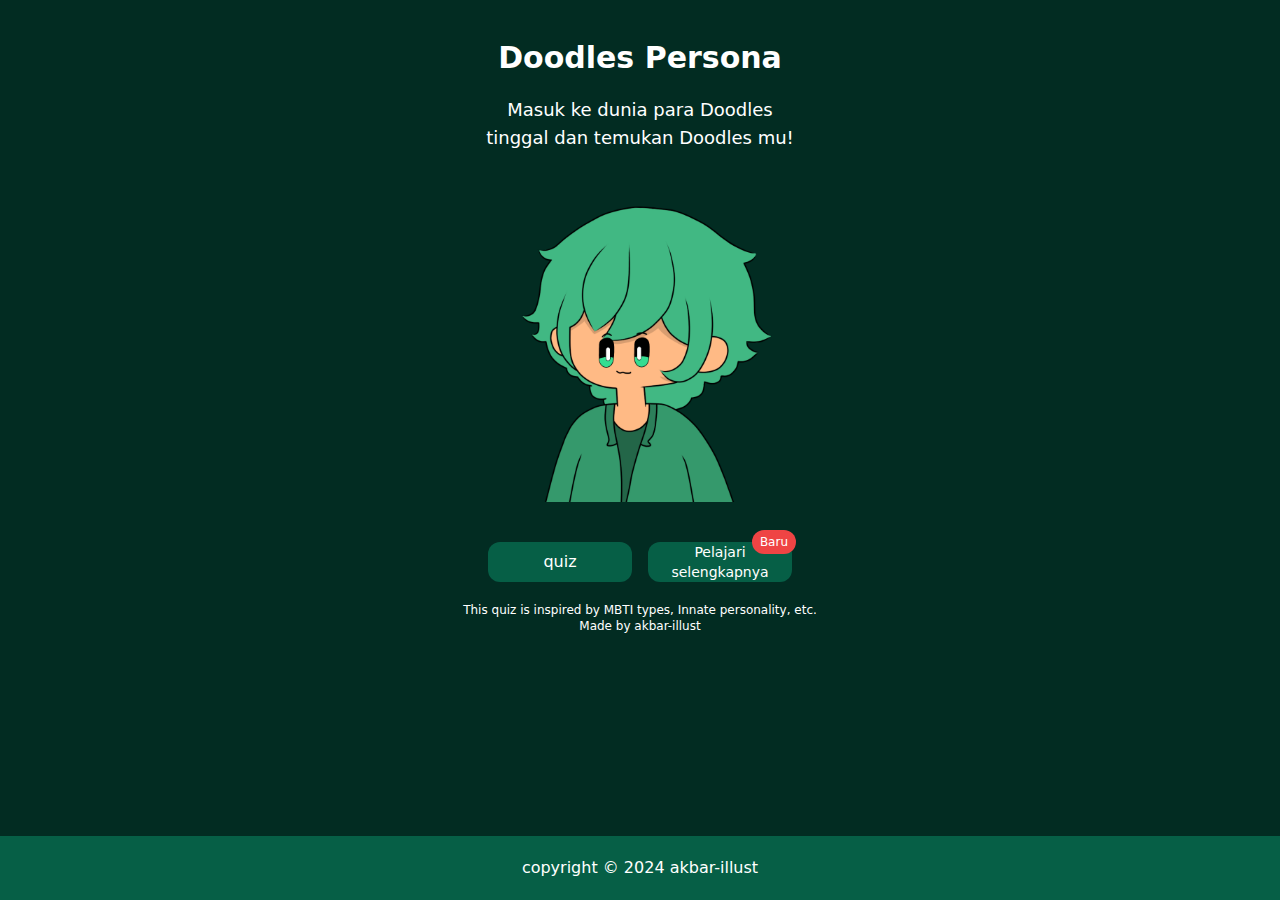
==== index.html @ e4b66b51 "resolved navbar bug" ====
<!DOCTYPE html>
<html lang="en">
<head>
    <meta charset="UTF-8">
    <meta name="viewport" content="width=device-width, initial-scale=1.0">
    <!-- <script src="https://cdn.tailwindcss.com"></script> -->
    <script src="cdn tailwind css 3.4.1.js"></script>
    <title>Doodles Persona</title>

    <style>
        .header {
            background: rgb(6, 95, 70);
            background: linear-gradient(180deg, rgba(6, 95, 70, 1) 0%, rgba(6, 89, 66, 1) 100%);
        }

        .badge {
            color: black;
            background-color: rgb(239 68 68);
            animation-name: badge;
            animation-duration: 1s;
            animation-timing-function: ease-in-out;
            animation-iteration-count: infinite;
            animation-direction: alternate;
        }

        @keyframes badge {
            from {
                color: rgb(248 250 252);
                background-color: rgb(239 68 68);
            } to {
                color: white;
                /* background-color: rgb(248 113 113); */
                background-color: rgb(220 38 38);
                /* background-color: rgb(185 28 28); */
                /* background-color: rgb(153 27 27); */
            }
        }

        /* For Smartphone-S */
        @media screen and (max-width: 320px) {
            .footer {
                font-size: 0.875rem;
                line-height: 1.25rem;
            }
        }
    </style>
</head>
<body class="bg-emerald-950">
    <div class="md:hidden">
        <nav class="bg-emerald-800 fixed top-0 w-full">
            <div class="container mx-auto px-4">
                <div class="flex items-center justify-between py-4">
                    <div class="text-white font-bold text-xl">Doodles Persona</div>
                    <div class="hidden md:flex space-x-4">
                        <a href="#" class="text-white p-2 rounded-xl hover:bg-emerald-900">Kuis</a>
                        <!-- Tambahkan lebih banyak menu di sini -->
                    </div>
                    <button onclick="toggleMenu()" class="md:hidden text-white">
                        <!-- <img src="icons/menu.png" width="20px" alt=""> -->
                        <img src="icons/Menu-Line-1--Streamline-Micro.svg" width="20px" alt="">
                    </button>
                </div>
            </div>
        </nav>
        <div id="mobile-menu" class="hidden absolute header w-full ps-1">
            <div>
                <ul>
                    <button class="my-3"><a href="personality.html" class="text-white p-3 hover:text-gray-300">Pelajari Selengkapnya</a>
                        <span class="badge absolute -ms-1 text-white text-xs rounded-full px-2 py-1">Baru</span>
                    </button>
                </ul>
            </div>
        </div>
    </div>

    <div class="text-white select-none">
        <!-- Content Start -->
        <div class="start-page mb-20" id="start-page">
            <div class="grid justify-center mt-10">
                <h1 class="hidden md:grid text-3xl text-white grid justify-center font-semibold">Doodles Persona</h1>
                <div class="grid justify-center mt-5">
                    <p class="text-md text-white text-center grid justify-center w-64 md:w-80 text-lg">Masuk ke dunia para Doodles tinggal dan temukan Doodles mu!</p>
                </div>
                <div class="grid justify-center">
                    <img src="img/img-2 (normal).png" alt="gambar intro" width="350rem">
                </div>
                <div class="flex justify-center mt-5">
                    <div class="grid justify-center mt-5 mx-2">
                        <button id="start-btn" class="start-btn w-36 h-10 grid items-center justify-center bg-emerald-800 text-white hover:bg-emerald-900 rounded-xl">quiz</button>
                    </div>
                    <div class="grid justify-center mt-5 mx-2 relative">
                        <a href="personality.html">
                            <button id="" class="text-sm w-36 h-10 grid items-center justify-center bg-emerald-800 text-white hover:bg-emerald-900 rounded-xl">Pelajari selengkapnya
                                <!-- Badge -->
                                <span class="badge absolute top-0 right-0 -mt-3 -mr-1 text-white text-xs rounded-full px-2 py-1">Baru</span>
                            </button>
                        </a>
                    </div>
                </div>
                <div class="flex justify-center mt-5">
                    <p class="text-xs w-64 md:w-96 text-center">This quiz is inspired by MBTI types, Innate personality, etc. Made by akbar-illust</p>
                </div>
            </div>
        </div>
        
        <!-- Content End -->


        <!-- Quiz & Result Start -->
        <div class="quiz-page" id="quiz-page" style="display: none;">
            <div id="quiz" class="grid justify-center mt-20">
                <!-- quiz content at here-->
            </div>
            <div id="result" style="display: none;">
                <div class="grid justify-center mt-20">
                    <p class="text-center text-3xl mb-3">You're:</p>
                    <div class="result-image text-center mb-3">
                        <img id="result-image" src="" alt="Result Image">
                    </div>
                    <p class="text-center mb-3">Made by: <a href="https://www.instagram.com/akbar_illust/" target="_blank">@akbar-illust</a></p>
                    <p class="text-center mb-3">(untuk imagenya menyusul.. 😇)</p>
                    <!-- <p>website inspiration from Cosmos Persona and created by: <a href="https://www.instagram.com/izonfalzo" target="_blank">@izonfalzo</a></p> -->
                    <button id="restart-btn" class="next-btn bg-emerald-800 hover:bg-emerald-900 w-64 m-3 text-xl p-3 rounded-2xl">Restart Quiz?</button>
                    <a href="index.html"><button id="restart-btn" class="next-btn bg-emerald-800 hover:bg-emerald-900 w-64 m-3 text-xl p-3 rounded-2xl">Back To Start</button></a>
                </div>
            </div>
        </div>
        <!-- Quiz & Result End -->


        <!-- Footer Start -->
        <div class="bg-emerald-800 w-full fixed bottom-0">
            <div class="flex justify-center h-16 items-center">
                <h1 class="text-white footer">copyright © 2024 akbar-illust</h1>
            </div>
        </div>
        <!-- Footer End -->
    </div>
    

    <script src="script.js"></script>
    <script>
        function toggleMenu() {
            const menu = document.getElementById('mobile-menu');
            menu.classList.toggle('hidden');
        }
    </script>
</body>
</html>
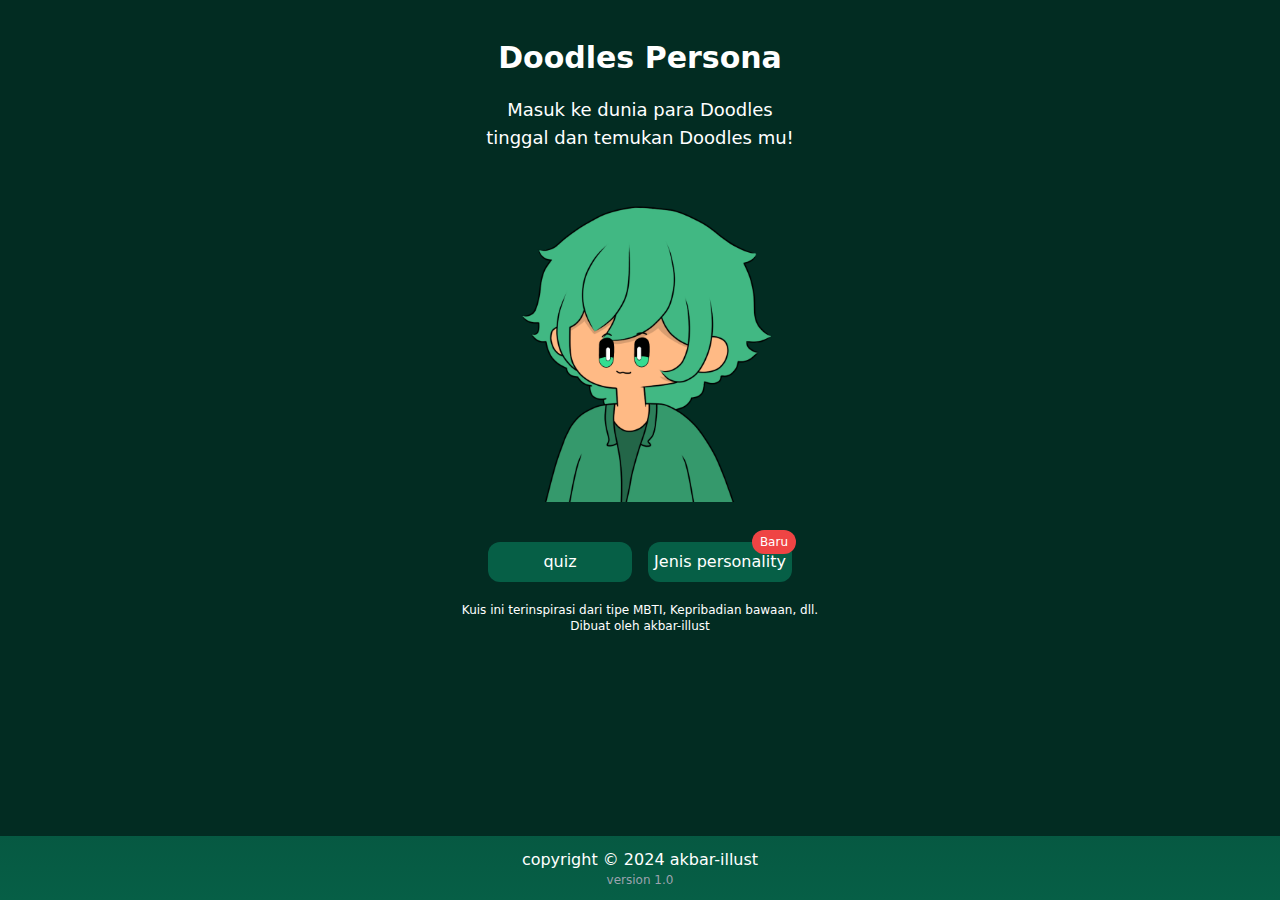
==== commit acb36221: "ganti jenis navbar biasa menjadi sidebar" ====
--- a/index.html
+++ b/index.html
@@ -8,9 +8,18 @@
     <title>Doodles Persona</title>
 
     <style>
+        .footer {
+            background: rgb(6, 95, 70);
+            background: linear-gradient(0deg, rgba(6, 95, 70, 1) 0%, rgba(6, 89, 66, 1) 100%);
+        }
+
         .header {
             background: rgb(6, 95, 70);
             background: linear-gradient(180deg, rgba(6, 95, 70, 1) 0%, rgba(6, 89, 66, 1) 100%);
+        }
+
+        .header2 {
+            border-bottom: rgb(2 44 34) solid 2px;
         }
 
         .badge {
@@ -43,40 +52,83 @@
                 line-height: 1.25rem;
             }
         }
+
+        .sidenav {
+            height: 100%;
+            width: 0;
+            position: fixed;
+            z-index: 1;
+            top: 0;
+            right: 0;
+            background-color: rgb(6 78 59);
+            overflow-x: hidden;
+            transition: 0.5s;
+            padding-top: 60px;
+        }
+
+        .sidenav button {
+            /* padding: 8px 8px 8px 32px; */
+            margin-top: 10px;
+            margin-left: 20px;
+            text-decoration: none;
+            /* font-size: 25px; */
+            color: #f1f1f1;
+            display: block;
+            transition: 0.3s;
+        }
+
+        .sidenav button:hover {
+            color: #818181;
+        }
+
+        .sidenav .closebtn {
+            margin-right: 8px;
+            position: absolute;
+            top: -10px;
+            right: 10px;
+            font-size: 36px;
+        }
     </style>
 </head>
-<body class="bg-emerald-950">
-    <div class="md:hidden">
-        <nav class="bg-emerald-800 fixed top-0 w-full">
+<body class="bg-emerald-950 select-none">
+    <nav class="md:hidden bg-emerald-800 fixed top-0 w-full">
+        <div class="header2">
             <div class="container mx-auto px-4">
                 <div class="flex items-center justify-between py-4">
                     <div class="text-white font-bold text-xl">Doodles Persona</div>
-                    <div class="hidden md:flex space-x-4">
-                        <a href="#" class="text-white p-2 rounded-xl hover:bg-emerald-900">Kuis</a>
-                        <!-- Tambahkan lebih banyak menu di sini -->
-                    </div>
-                    <button onclick="toggleMenu()" class="md:hidden text-white">
+                    <!-- <div class="hidden md:flex space-x-4">
+                        <a href="index.html" class="w-10 text-center text-white p-2 rounded-xl hover:bg-emerald-900">1</a>
+                    </div> -->
+                    <!-- <button onclick="toggleMenu()" class="text-white p-1 rounded-md hover:bg-emerald-900">
+                        <img src="icons/Menu-Line-1--Streamline-Micro.svg" width="20px" alt="">
+                    </button> -->
+                    <button onclick="openNav()" class="text-white p-1 rounded-md hover:bg-emerald-900">
                         <!-- <img src="icons/menu.png" width="20px" alt=""> -->
                         <img src="icons/Menu-Line-1--Streamline-Micro.svg" width="20px" alt="">
                     </button>
                 </div>
             </div>
-        </nav>
-        <div id="mobile-menu" class="hidden absolute header w-full ps-1">
-            <div>
+        </div>
+        <div id="mySidenav" class="sidenav">
+            <button href="javascript:void(0)" class="closebtn w-auto" onclick="closeNav()">&times;</button>
+            <button href="javascript:void(0)" onclick="closeNav()" id="start-btn2">Mulai Kuis</button>
+            <button class="text-md"><a href="personality.html">Jenis Personality</a>
+                <span class="badge absolute ms-2 text-white text-xs rounded-full px-2 py-1">Baru</span>
+            </button>
+        </div>
+        <!-- <div id="mobile-menu" class="hidden absolute header w-full md:w-20 ps-1">
+            <div class="grid md:justify-center">
                 <ul>
-                    <button class="my-3"><a href="personality.html" class="text-white p-3 hover:text-gray-300">Pelajari Selengkapnya</a>
-                        <span class="badge absolute -ms-1 text-white text-xs rounded-full px-2 py-1">Baru</span>
-                    </button>
+                    <li class="my-3"><a href="index.html" class="text-white p-3 hover:text-gray-300" >Kuis</a></li>
                 </ul>
             </div>
-        </div>
-    </div>
-
-    <div class="text-white select-none">
+        </div> -->
+    </nav>
+
+    <div class="text-white">
         <!-- Content Start -->
         <div class="start-page mb-20" id="start-page">
-            <div class="grid justify-center mt-10">
+            <div class="grid justify-center md:mt-10 mt-24">
                 <h1 class="hidden md:grid text-3xl text-white grid justify-center font-semibold">Doodles Persona</h1>
                 <div class="grid justify-center mt-5">
                     <p class="text-md text-white text-center grid justify-center w-64 md:w-80 text-lg">Masuk ke dunia para Doodles tinggal dan temukan Doodles mu!</p>
@@ -90,7 +142,7 @@
                     </div>
                     <div class="grid justify-center mt-5 mx-2 relative">
                         <a href="personality.html">
-                            <button id="" class="text-sm w-36 h-10 grid items-center justify-center bg-emerald-800 text-white hover:bg-emerald-900 rounded-xl">Pelajari selengkapnya
+                            <button id="" class="w-36 h-10 grid items-center justify-center bg-emerald-800 text-white hover:bg-emerald-900 rounded-xl">Jenis personality
                                 <!-- Badge -->
                                 <span class="badge absolute top-0 right-0 -mt-3 -mr-1 text-white text-xs rounded-full px-2 py-1">Baru</span>
                             </button>
@@ -98,7 +150,8 @@
                     </div>
                 </div>
                 <div class="flex justify-center mt-5">
-                    <p class="text-xs w-64 md:w-96 text-center">This quiz is inspired by MBTI types, Innate personality, etc. Made by akbar-illust</p>
+                    <!-- <p class="text-xs w-64 md:w-96 text-center">This quiz is inspired by MBTI types, Innate personality, etc. Made by akbar-illust</p> -->
+                    <p class="text-xs w-64 md:w-96 text-center"> Kuis ini terinspirasi dari tipe MBTI, Kepribadian bawaan, dll. Dibuat oleh akbar-illust</p>
                 </div>
             </div>
         </div>
@@ -109,7 +162,7 @@
         <!-- Quiz & Result Start -->
         <div class="quiz-page" id="quiz-page" style="display: none;">
             <div id="quiz" class="grid justify-center mt-20">
-                <!-- quiz content at here-->
+                
             </div>
             <div id="result" style="display: none;">
                 <div class="grid justify-center mt-20">
@@ -120,8 +173,8 @@
                     <p class="text-center mb-3">Made by: <a href="https://www.instagram.com/akbar_illust/" target="_blank">@akbar-illust</a></p>
                     <p class="text-center mb-3">(untuk imagenya menyusul.. 😇)</p>
                     <!-- <p>website inspiration from Cosmos Persona and created by: <a href="https://www.instagram.com/izonfalzo" target="_blank">@izonfalzo</a></p> -->
-                    <button id="restart-btn" class="next-btn bg-emerald-800 hover:bg-emerald-900 w-64 m-3 text-xl p-3 rounded-2xl">Restart Quiz?</button>
-                    <a href="index.html"><button id="restart-btn" class="next-btn bg-emerald-800 hover:bg-emerald-900 w-64 m-3 text-xl p-3 rounded-2xl">Back To Start</button></a>
+                    <button id="restart-btn" class="next-btn bg-emerald-800 hover:bg-emerald-900 w-64 m-3 text-md md:text-xl p-3 rounded-2xl">Restart Quiz?</button>
+                    <a href="index.html"><button id="restart-btn" class="next-btn bg-emerald-800 hover:bg-emerald-900 w-64 m-3 text-md md:text-xl p-3 rounded-2xl">Back To Start</button></a>
                 </div>
             </div>
         </div>
@@ -129,9 +182,10 @@
 
 
         <!-- Footer Start -->
-        <div class="bg-emerald-800 w-full fixed bottom-0">
-            <div class="flex justify-center h-16 items-center">
-                <h1 class="text-white footer">copyright © 2024 akbar-illust</h1>
+        <div class="footer bg-emerald-800 w-full fixed bottom-0 text-center">
+            <div class="grid justify-center my-3 items-center">
+                <h1 class="text-white">copyright © 2024 akbar-illust</h1>
+                <p class="text-xs w-64 md:w-96 text-center text-gray-400">version 1.0</p>
             </div>
         </div>
         <!-- Footer End -->
@@ -140,9 +194,17 @@
 
     <script src="script.js"></script>
     <script>
-        function toggleMenu() {
-            const menu = document.getElementById('mobile-menu');
-            menu.classList.toggle('hidden');
+        // function toggleMenu() {
+        //     const menu = document.getElementById('mobile-menu');
+        //     menu.classList.toggle('hidden');
+        // }
+
+        function openNav() {
+            document.getElementById("mySidenav").style.width = "250px";
+        }
+
+        function closeNav() {
+            document.getElementById("mySidenav").style.width = "0";
         }
     </script>
 </body>
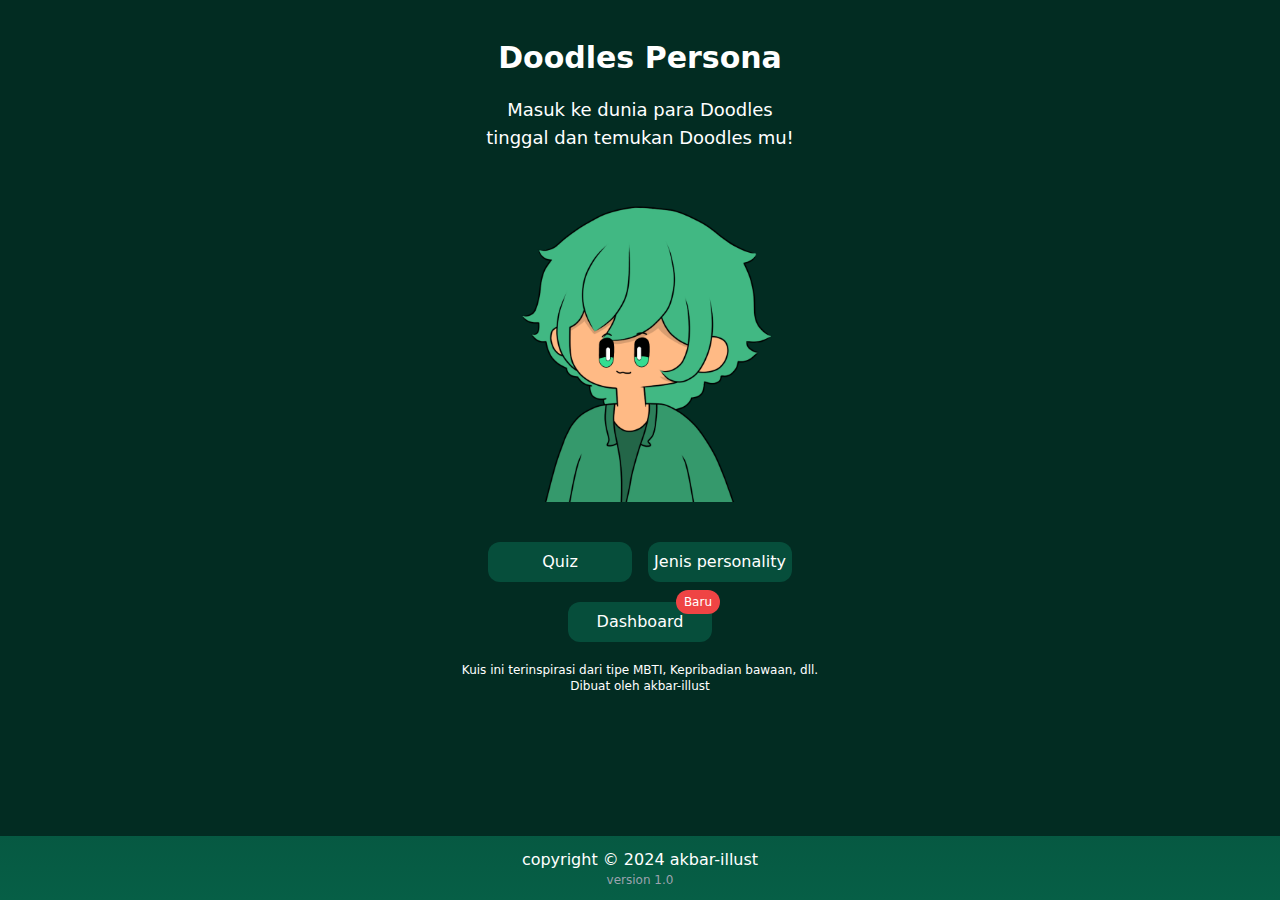
==== commit 255be86b: "update dashboard link" ====
--- a/index.html
+++ b/index.html
@@ -136,17 +136,26 @@
                 <div class="grid justify-center">
                     <img src="img/img-2 (normal).png" alt="gambar intro" width="350rem">
                 </div>
-                <div class="flex justify-center mt-5">
-                    <div class="grid justify-center mt-5 mx-2">
-                        <button id="start-btn" class="start-btn w-36 h-10 grid items-center justify-center bg-emerald-800 text-white hover:bg-emerald-900 rounded-xl">quiz</button>
+                <div>
+                    <div class="flex justify-center mt-5">
+                        <div class="grid justify-center mt-5 mx-2 transition hover:scale-110">
+                            <button id="start-btn" class="start-btn w-36 h-10 grid items-center justify-center bg-emerald-900 text-white hover:bg-emerald-800 rounded-xl">Quiz</button>
+                        </div>
+                        <div class="grid justify-center mt-5 mx-2 transition hover:scale-110">
+                            <a href="personality.html">
+                                <button id="" class="w-36 h-10 grid items-center justify-center bg-emerald-900 text-white hover:bg-emerald-800 rounded-xl">Jenis personality
+                                </button>
+                            </a>
+                        </div>
                     </div>
-                    <div class="grid justify-center mt-5 mx-2 relative">
-                        <a href="personality.html">
-                            <button id="" class="w-36 h-10 grid items-center justify-center bg-emerald-800 text-white hover:bg-emerald-900 rounded-xl">Jenis personality
-                                <!-- Badge -->
-                                <span class="badge absolute top-0 right-0 -mt-3 -mr-1 text-white text-xs rounded-full px-2 py-1">Baru</span>
-                            </button>
-                        </a>
+                    <div class="mt-5 grid justify-center">
+                        <div class="relative transition hover:scale-110">
+                            <a target="_blank" href="https://akbar-illust.github.io">
+                                <button id="" class="w-36 h-10 grid items-center justify-center bg-emerald-900 text-white hover:bg-emerald-800 rounded-xl">Dashboard
+                                    <span class="badge absolute top-0 -right-1 -mt-3 -mr-1 text-white text-xs rounded-full px-2 py-1">Baru</span>
+                                </button>
+                            </a>
+                        </div>
                     </div>
                 </div>
                 <div class="flex justify-center mt-5">
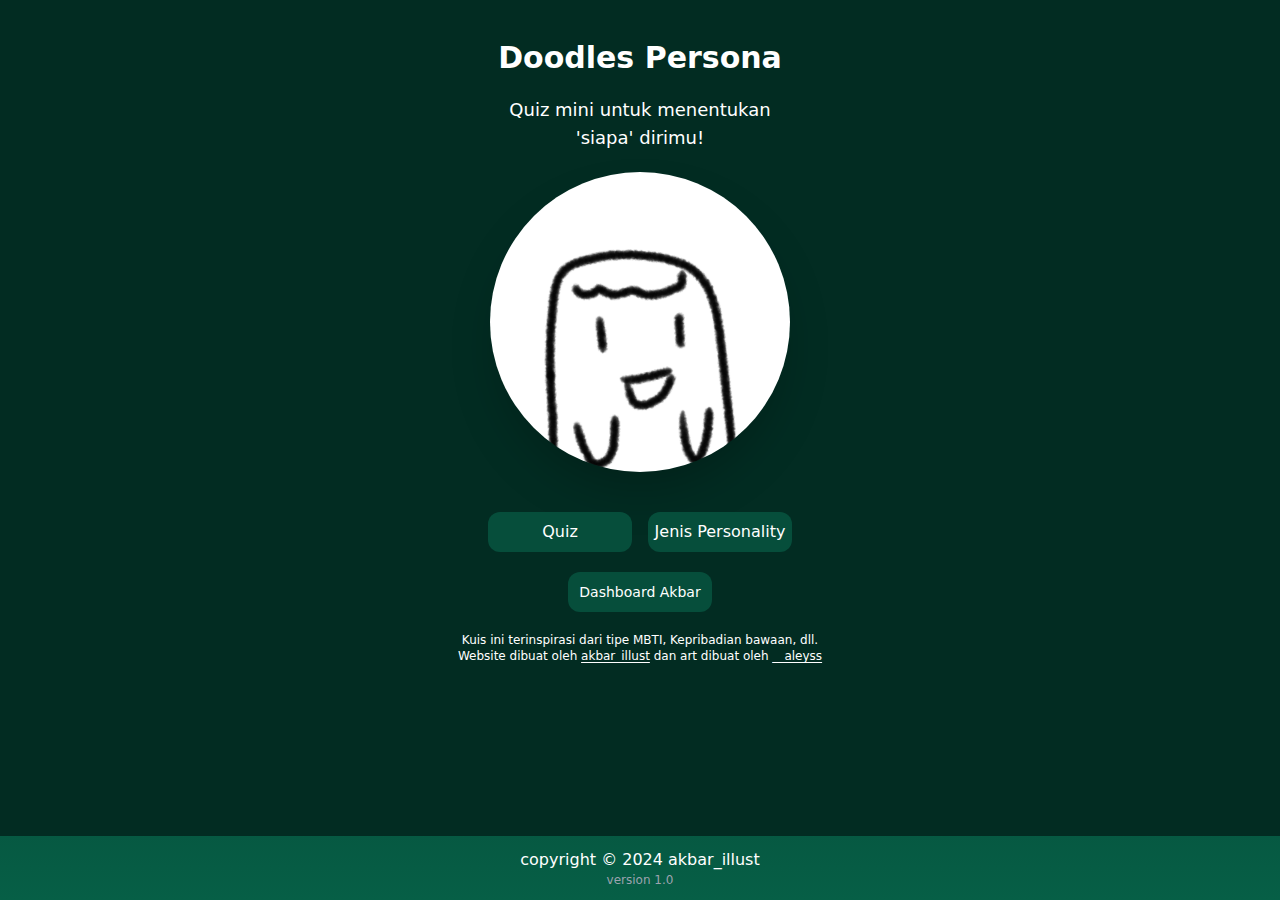
==== commit a36cfb25: "add the all images for ALL PERSONALITY" ====
--- a/index.html
+++ b/index.html
@@ -52,6 +52,7 @@
                 line-height: 1.25rem;
             }
         }
+        
 
         .sidenav {
             height: 100%;
@@ -112,7 +113,8 @@
         <div id="mySidenav" class="sidenav">
             <button href="javascript:void(0)" class="closebtn w-auto" onclick="closeNav()">&times;</button>
             <button href="javascript:void(0)" onclick="closeNav()" id="start-btn2">Mulai Kuis</button>
-            <button class="text-md"><a href="personality.html">Jenis Personality</a>
+            <button class="text-md"><a href="personality.html">Jenis Personality</a></button>
+            <button class="text-md"><a target="_blank" href="https://akbar-illust.github.io">Dashboard</a>
                 <span class="badge absolute ms-2 text-white text-xs rounded-full px-2 py-1">Baru</span>
             </button>
         </div>
@@ -130,11 +132,11 @@
         <div class="start-page mb-20" id="start-page">
             <div class="grid justify-center md:mt-10 mt-24">
                 <h1 class="hidden md:grid text-3xl text-white grid justify-center font-semibold">Doodles Persona</h1>
-                <div class="grid justify-center mt-5">
-                    <p class="text-md text-white text-center grid justify-center w-64 md:w-80 text-lg">Masuk ke dunia para Doodles tinggal dan temukan Doodles mu!</p>
+                <div class="grid justify-center my-5">
+                    <p class="text-md text-white text-center grid justify-center w-64 md:w-80 text-lg">Quiz mini untuk menentukan 'siapa' dirimu!</p>
                 </div>
                 <div class="grid justify-center">
-                    <img src="img/img-2 (normal).png" alt="gambar intro" width="350rem">
+                    <img src="img/index.png" class="rounded-full shadow-2xl" alt="gambar intro" width="300px">
                 </div>
                 <div>
                     <div class="flex justify-center mt-5">
@@ -143,16 +145,16 @@
                         </div>
                         <div class="grid justify-center mt-5 mx-2 transition hover:scale-110">
                             <a href="personality.html">
-                                <button id="" class="w-36 h-10 grid items-center justify-center bg-emerald-900 text-white hover:bg-emerald-800 rounded-xl">Jenis personality
+                                <button id="" class="w-36 h-10 grid items-center justify-center bg-emerald-900 text-white hover:bg-emerald-800 rounded-xl">Jenis Personality
                                 </button>
                             </a>
                         </div>
                     </div>
                     <div class="mt-5 grid justify-center">
-                        <div class="relative transition hover:scale-110">
+                        <div class="transition hover:scale-110">
                             <a target="_blank" href="https://akbar-illust.github.io">
-                                <button id="" class="w-36 h-10 grid items-center justify-center bg-emerald-900 text-white hover:bg-emerald-800 rounded-xl">Dashboard
-                                    <span class="badge absolute top-0 -right-1 -mt-3 -mr-1 text-white text-xs rounded-full px-2 py-1">Baru</span>
+                                <button id="" class="text-sm w-36 h-10 grid items-center justify-center bg-emerald-900 text-white hover:bg-emerald-800 rounded-xl">Dashboard Akbar
+                                    <!-- <span class="badge absolute top-0 -right-1 -mt-3 -mr-1 text-white text-xs rounded-full px-2 py-1">Baru</span> -->
                                 </button>
                             </a>
                         </div>
@@ -160,7 +162,7 @@
                 </div>
                 <div class="flex justify-center mt-5">
                     <!-- <p class="text-xs w-64 md:w-96 text-center">This quiz is inspired by MBTI types, Innate personality, etc. Made by akbar-illust</p> -->
-                    <p class="text-xs w-64 md:w-96 text-center"> Kuis ini terinspirasi dari tipe MBTI, Kepribadian bawaan, dll. Dibuat oleh akbar-illust</p>
+                    <p class="text-xs w-64 md:w-96 text-center"> Kuis ini terinspirasi dari tipe MBTI, Kepribadian bawaan, dll. Website dibuat oleh <a class="underline underline-offset-2 hover:text-gray-300" href="https://www.instagram.com/akbar_illust/">akbar_illust</a> dan art dibuat oleh <a class="underline underline-offset-2 hover:text-gray-300" href="https://www.instagram.com/__aleyss/">__aleyss</a></p>
                 </div>
             </div>
         </div>
@@ -169,21 +171,26 @@
 
 
         <!-- Quiz & Result Start -->
-        <div class="quiz-page" id="quiz-page" style="display: none;">
+        <div class="quiz-page mb-24" id="quiz-page" style="display: none;">
             <div id="quiz" class="grid justify-center mt-20">
                 
             </div>
             <div id="result" style="display: none;">
-                <div class="grid justify-center mt-20">
-                    <p class="text-center text-3xl mb-3">You're:</p>
-                    <div class="result-image text-center mb-3">
-                        <img id="result-image" src="" alt="Result Image">
-                    </div>
-                    <p class="text-center mb-3">Made by: <a href="https://www.instagram.com/akbar_illust/" target="_blank">@akbar-illust</a></p>
-                    <p class="text-center mb-3">(untuk imagenya menyusul.. 😇)</p>
-                    <!-- <p>website inspiration from Cosmos Persona and created by: <a href="https://www.instagram.com/izonfalzo" target="_blank">@izonfalzo</a></p> -->
-                    <button id="restart-btn" class="next-btn bg-emerald-800 hover:bg-emerald-900 w-64 m-3 text-md md:text-xl p-3 rounded-2xl">Restart Quiz?</button>
-                    <a href="index.html"><button id="restart-btn" class="next-btn bg-emerald-800 hover:bg-emerald-900 w-64 m-3 text-md md:text-xl p-3 rounded-2xl">Back To Start</button></a>
+                <div class="grid justify-center md:mt-12 mt-20">
+                    <p class="text-center text-3xl mb-3">You're The:</p>
+                    <div class="result-image bg-emerald-800 hover:bg-emerald-700 transition hover:scale-105 shadow-2xl rounded-full text-center mb-3">
+                        <img id="result-image" src="" width="300px" alt="Result Image">
+                    </div>
+                    <div class="gap-y-5">
+                        <p class="text-center">Website by: <a href="https://www.instagram.com/akbar_illust/" target="_blank">@akbar_illust</a></p>
+                        <p class="text-center">Art by: <a href="https://www.instagram.com/__aleyss/" target="_blank">@__aleyss</a></p>
+                    </div>
+                    <!-- <p class="text-center mb-3">(untuk imagenya menyusul.. 😇)</p> -->
+                    <div class="grid items-center justify-center gap-y-2 mt-3">
+                        <button id="restart-btn" class="next-btn bg-emerald-900 hover:bg-emerald-800 transition hover:scale-110 w-64 text-md md:text-xl p-3 rounded-2xl">Ulang Quiz?</button>
+                        <a href="index.html"><button class="bg-emerald-900 hover:bg-emerald-800 transition hover:scale-110 w-64 text-md md:text-xl p-3 rounded-2xl">Kembali ke Awal</button></a>
+                        <a href="personality.html"><button class="bg-emerald-900 hover:bg-emerald-800 transition hover:scale-110 w-64 text-md md:text-xl p-3 rounded-2xl">Jenis Personality</button></a>
+                    </div>
                 </div>
             </div>
         </div>
@@ -193,7 +200,7 @@
         <!-- Footer Start -->
         <div class="footer bg-emerald-800 w-full fixed bottom-0 text-center">
             <div class="grid justify-center my-3 items-center">
-                <h1 class="text-white">copyright © 2024 akbar-illust</h1>
+                <h1 class="text-white">copyright © 2024 akbar_illust</h1>
                 <p class="text-xs w-64 md:w-96 text-center text-gray-400">version 1.0</p>
             </div>
         </div>
